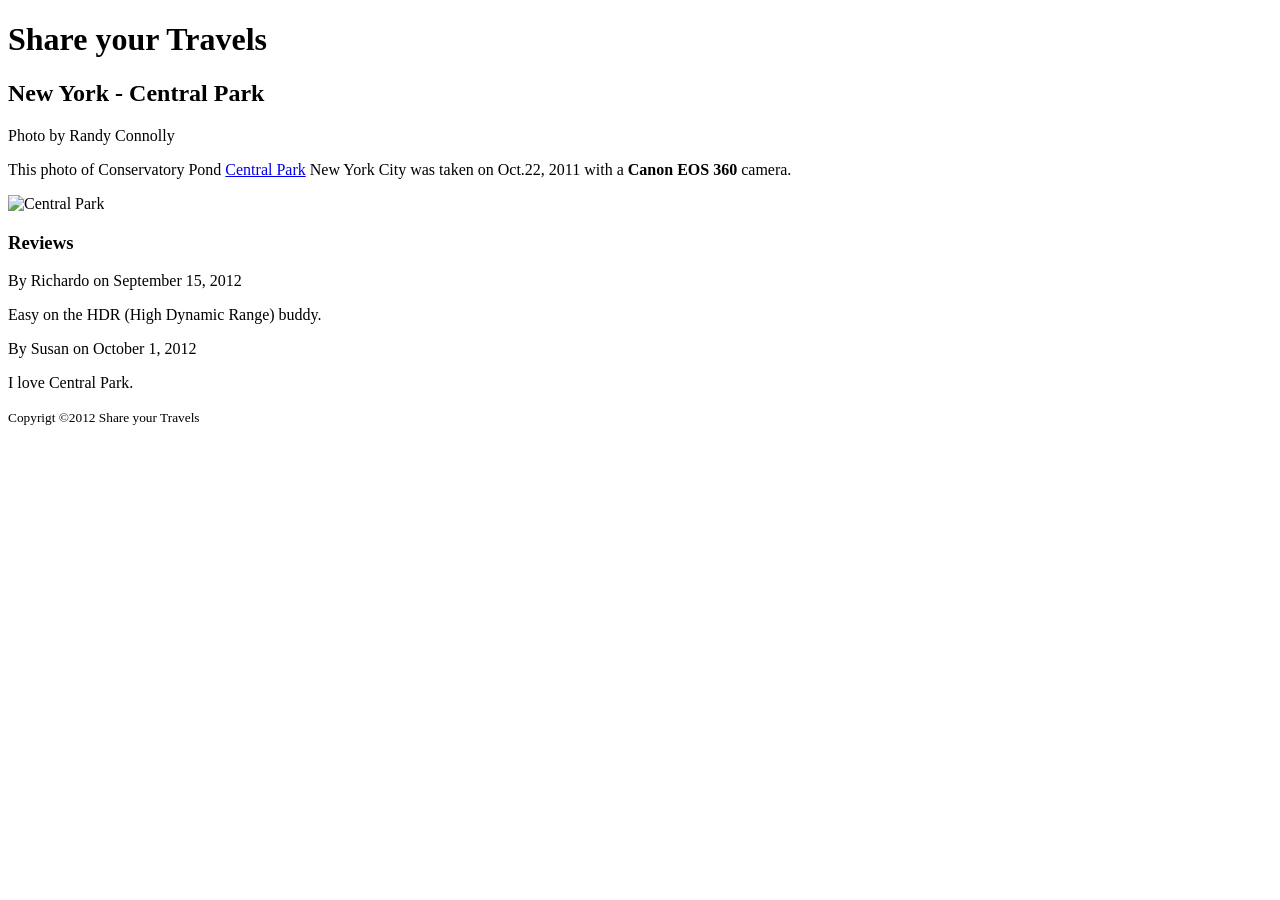
==== index.html @ 55235b17 "does it work" ====
<!DOCTYPE html>
<html>
<head>
  <meta charset="utf-8" >
  <title>Share your Travels -- New York - Central Park</title>
</head>
<body>
  <h1> Share your Travels</h1>
  <h2> New York - Central Park </h2>
  <p>Photo by Randy Connolly</p>
  <p>This photo of Conservatory Pond
    <a href="http://www.centralpark.com">Central Park</a>
    New York City was taken on Oct.22, 2011 with a
    <strong> Canon EOS 360</strong> camera.
  </p>
  <!--
    image elememt, along with form elements, are something called "replaced content". 
    That means they're not really part of your HTML, but supplied by the browser. 
    When the browser renders your HTML and finds replaced content, 
    it leaves a box for it, and then replaces that box with the actual content. 
    This is why, for example, image and form elements can't have pseudo-elements: 
    they get replaced when the browser replaces the entire element.
  -->
  <img src="./img/central-park.jpg" title="Central Park" alt="Central Park" width="240" />
  <h3>Reviews</h3>
  <div>
    <p>By Richardo on <time>September 15, 2012</time></p>
    <p>Easy on the HDR (High Dynamic Range) buddy.</p>
  </div>
  <div>
    <p>By Susan on <time>October 1, 2012</time></p>
    <p>I love Central Park.</p>
  </div>
  <p><small>Copyrigt &copy;2012 Share your Travels</small></p>
</body>
</html>
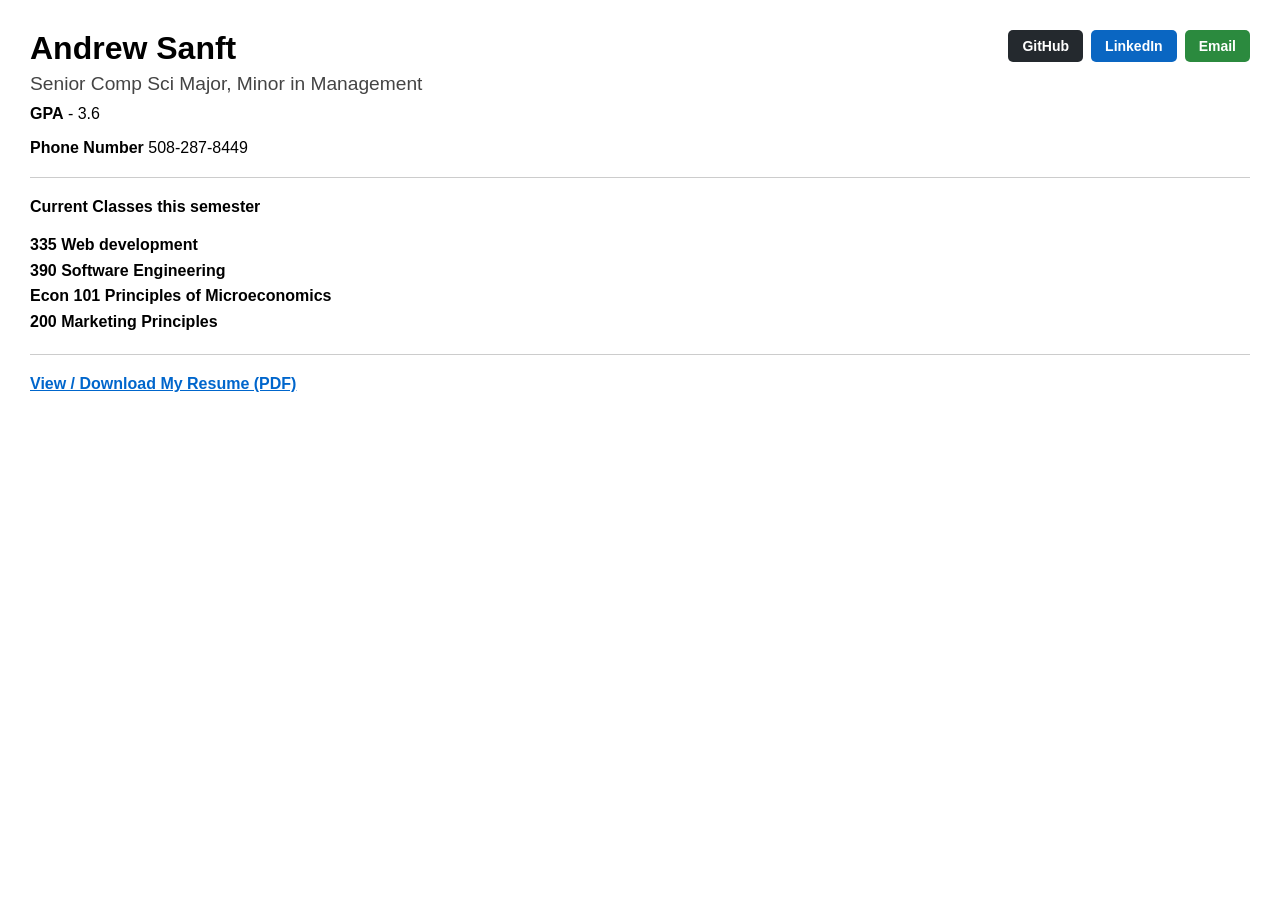
==== commit 5b622685: "Updated website" ====
--- a/index.html
+++ b/index.html
@@ -1,36 +1,52 @@
 <!DOCTYPE html>
-<html>
+<html lang="en">
 <head>
-  <meta charset="utf-8" >
-  <title>Share your Travels -- New York - Central Park</title>
+  <meta charset="utf-8">
+  <title>Andrew Sanft</title>
 </head>
-<body>
-  <h1> Share your Travels</h1>
-  <h2> New York - Central Park </h2>
-  <p>Photo by Randy Connolly</p>
-  <p>This photo of Conservatory Pond
-    <a href="http://www.centralpark.com">Central Park</a>
-    New York City was taken on Oct.22, 2011 with a
-    <strong> Canon EOS 360</strong> camera.
+<body style="font-family: Arial, sans-serif; margin: 30px;">
+
+  <!-- Header Container (Pushes buttons to top right) -->
+  <div style="display: flex; justify-content: space-between; align-items: flex-start;">
+    
+    <!-- Left Side: Name, Major, GPA -->
+    <div>
+      <h1 style="margin: 0; font-size: 2rem;">Andrew Sanft</h1>
+      <h2 style="margin: 6px 0 0 0; font-size: 1.2rem; color: #444; font-weight: normal;">
+        Senior Comp Sci Major, Minor in Management
+      </h2>
+      <p style="margin-top: 10px;"><strong>GPA</strong> - 3.6</p>
+      <p style="margin:0; white-space: nowrap;"><strong>Phone Number</strong> 508-287-8449</p>
+    </div>
+
+    
+    <div style="display: flex; gap: 8px;">
+      <a href="https://github.com/AndrewSanft" target="_blank" style="background-color: #24292e; color: white; padding: 8px 14px; text-decoration: none; border-radius: 5px; font-weight: bold; font-size: 14px;">GitHub</a>
+      <a href="https://www.linkedin.com/in/andrew-sanft-268570274/" target="_blank" style="background-color: #0a66c2; color: white; padding: 8px 14px; text-decoration: none; border-radius: 5px; font-weight: bold; font-size: 14px;">LinkedIn</a>
+      <a href="mailto:sanft2023@gmail.com" style="background-color: #2b8a3e; color: white; padding: 8px 14px; text-decoration: none; border-radius: 5px; font-weight: bold; font-size: 14px;">Email</a>
+    </div>
+
+  </div>
+
+  <hr style="margin: 20px 0; border: none; border-top: 1px solid #ccc;">
+
+  <!-- Coursework Section -->
+  <p><strong>Current Classes this semester</strong></p>
+  <p style="line-height: 1.6;">
+    <strong>335 Web development</strong><br>
+    <strong>390 Software Engineering</strong><br>
+    <strong>Econ 101 Principles of Microeconomics</strong><br>
+    <strong>200 Marketing Principles</strong>
   </p>
-  <!--
-    image elememt, along with form elements, are something called "replaced content". 
-    That means they're not really part of your HTML, but supplied by the browser. 
-    When the browser renders your HTML and finds replaced content, 
-    it leaves a box for it, and then replaces that box with the actual content. 
-    This is why, for example, image and form elements can't have pseudo-elements: 
-    they get replaced when the browser replaces the entire element.
-  -->
-  <img src="./img/central-park.jpg" title="Central Park" alt="Central Park" width="240" />
-  <h3>Reviews</h3>
-  <div>
-    <p>By Richardo on <time>September 15, 2012</time></p>
-    <p>Easy on the HDR (High Dynamic Range) buddy.</p>
+
+  <hr style="margin: 20px 0; border: none; border-top: 1px solid #ccc;">
+
+  <!-- Resume Section -->
+  <div class="resume-link">
+    <a href="Andrew Sanft Resume.docx-2.pdf" target="_blank" rel="noopener noreferrer" style="color: #0066cc; font-weight: bold; font-size: 16px;">
+      View / Download My Resume (PDF)
+    </a>
   </div>
-  <div>
-    <p>By Susan on <time>October 1, 2012</time></p>
-    <p>I love Central Park.</p>
-  </div>
-  <p><small>Copyrigt &copy;2012 Share your Travels</small></p>
+
 </body>
 </html>
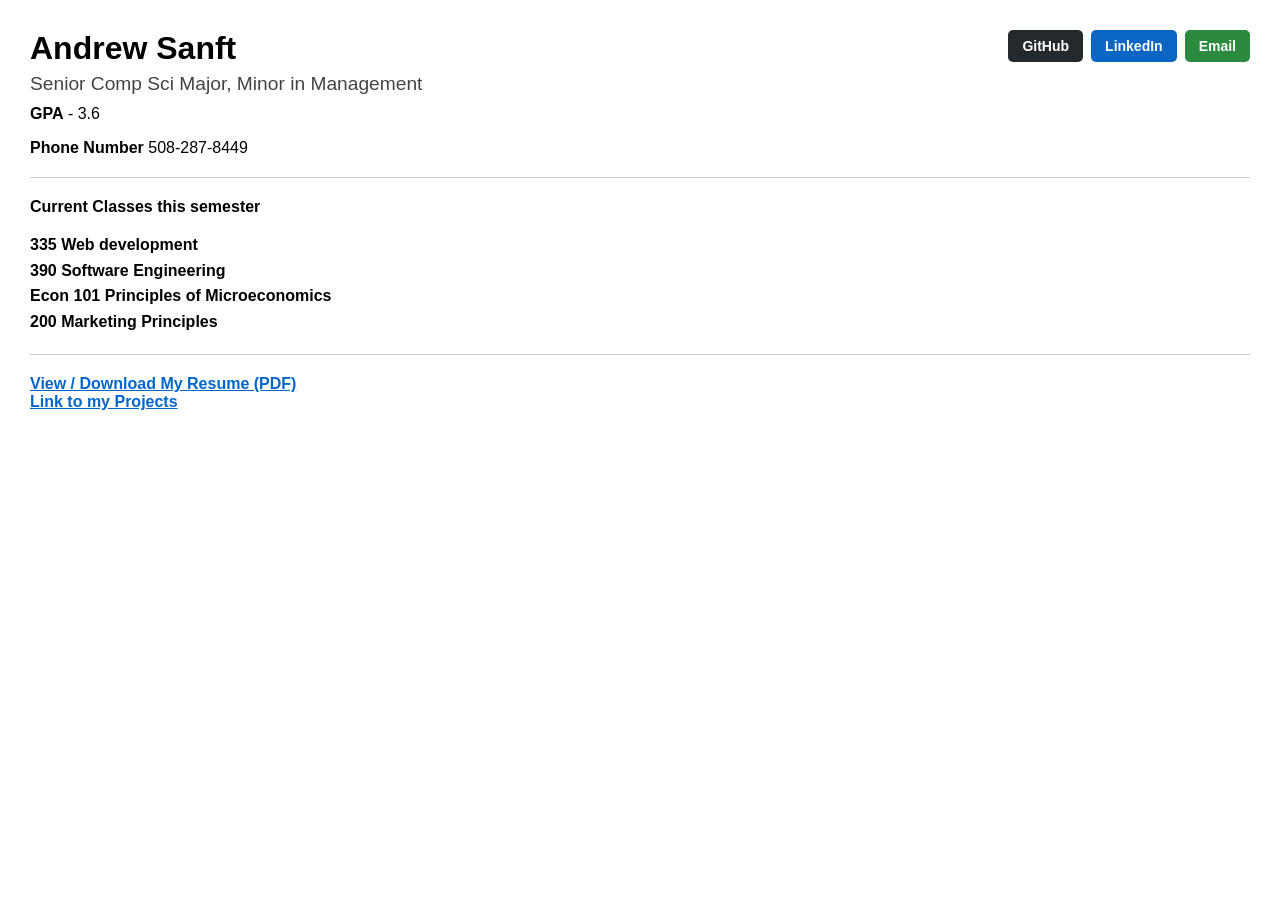
==== commit 80e07d51: "Added projects.html" ====
--- a/index.html
+++ b/index.html
@@ -30,7 +30,6 @@
 
   <hr style="margin: 20px 0; border: none; border-top: 1px solid #ccc;">
 
-  <!-- Coursework Section -->
   <p><strong>Current Classes this semester</strong></p>
   <p style="line-height: 1.6;">
     <strong>335 Web development</strong><br>
@@ -41,12 +40,18 @@
 
   <hr style="margin: 20px 0; border: none; border-top: 1px solid #ccc;">
 
-  <!-- Resume Section -->
+  
   <div class="resume-link">
     <a href="Andrew Sanft Resume.docx-2.pdf" target="_blank" rel="noopener noreferrer" style="color: #0066cc; font-weight: bold; font-size: 16px;">
       View / Download My Resume (PDF)
     </a>
   </div>
+  <div class="project.html">
+    <a href="project.html" target="_blank" rel="noopener noreferrer" style="color: #0066cc; font-weight: bold; font-size: 16px;">
+      Link to my Projects
+    </a>
+  </div>
+
 
 </body>
 </html>
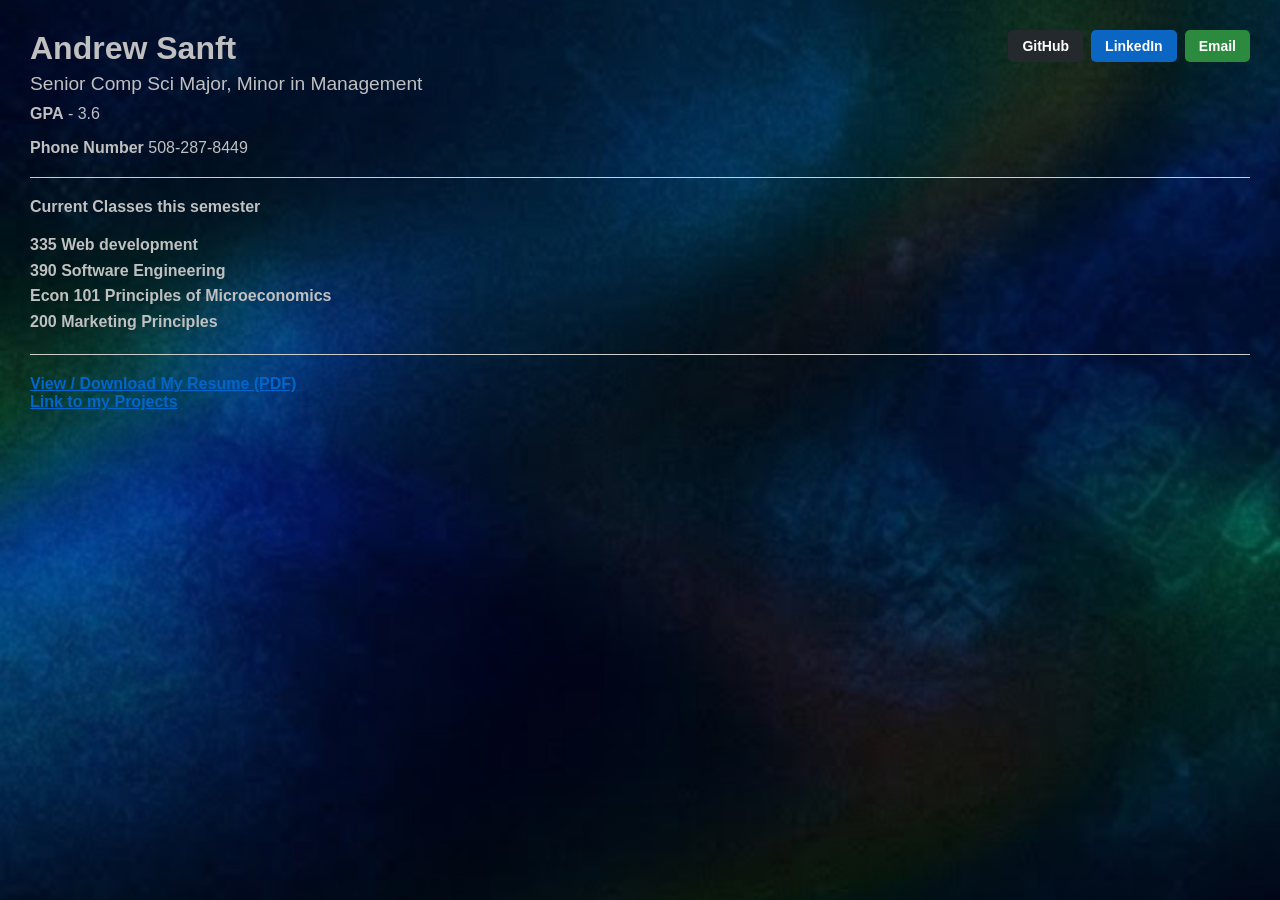
==== commit 9812cfe8: "working project.html" ====
--- a/index.html
+++ b/index.html
@@ -2,6 +2,7 @@
 <html lang="en">
 <head>
   <meta charset="utf-8">
+  <link rel="stylesheet" href="Style.css">
   <title>Andrew Sanft</title>
 </head>
 <body style="font-family: Arial, sans-serif; margin: 30px;">
@@ -12,7 +13,7 @@
     <!-- Left Side: Name, Major, GPA -->
     <div>
       <h1 style="margin: 0; font-size: 2rem;">Andrew Sanft</h1>
-      <h2 style="margin: 6px 0 0 0; font-size: 1.2rem; color: #444; font-weight: normal;">
+      <h2 style="margin: 6px 0 0 0; font-size: 1.2rem; color: silver; font-weight: normal;">
         Senior Comp Sci Major, Minor in Management
       </h2>
       <p style="margin-top: 10px;"><strong>GPA</strong> - 3.6</p>
--- a/Style.css
+++ b/Style.css
@@ -0,0 +1,31 @@
+
+
+body{
+    font-family: Arial, Helvetica, sans-serif;
+    color:  silver!important;
+    background-image: url("background.png");
+    background-repeat: no-repeat;
+    background-size: cover;
+    background-position: center top;
+    background-attachment: fixed;
+    margin: 0;
+    padding: 0;
+    
+    
+
+}
+.card-custom {
+    background-color: rgba(255, 255, 255, 0.08);
+    border: 1px solid rgba(255, 255, 255, 0.15);
+    color: #ffffff;
+    transition: transform 0.2s ease-in-out;
+}
+
+.card-custom:hover {
+    transform: translateY(-5px);
+}
+
+/* Custom Text Class */
+.white-text {
+    color: #ffffff !important;
+}
